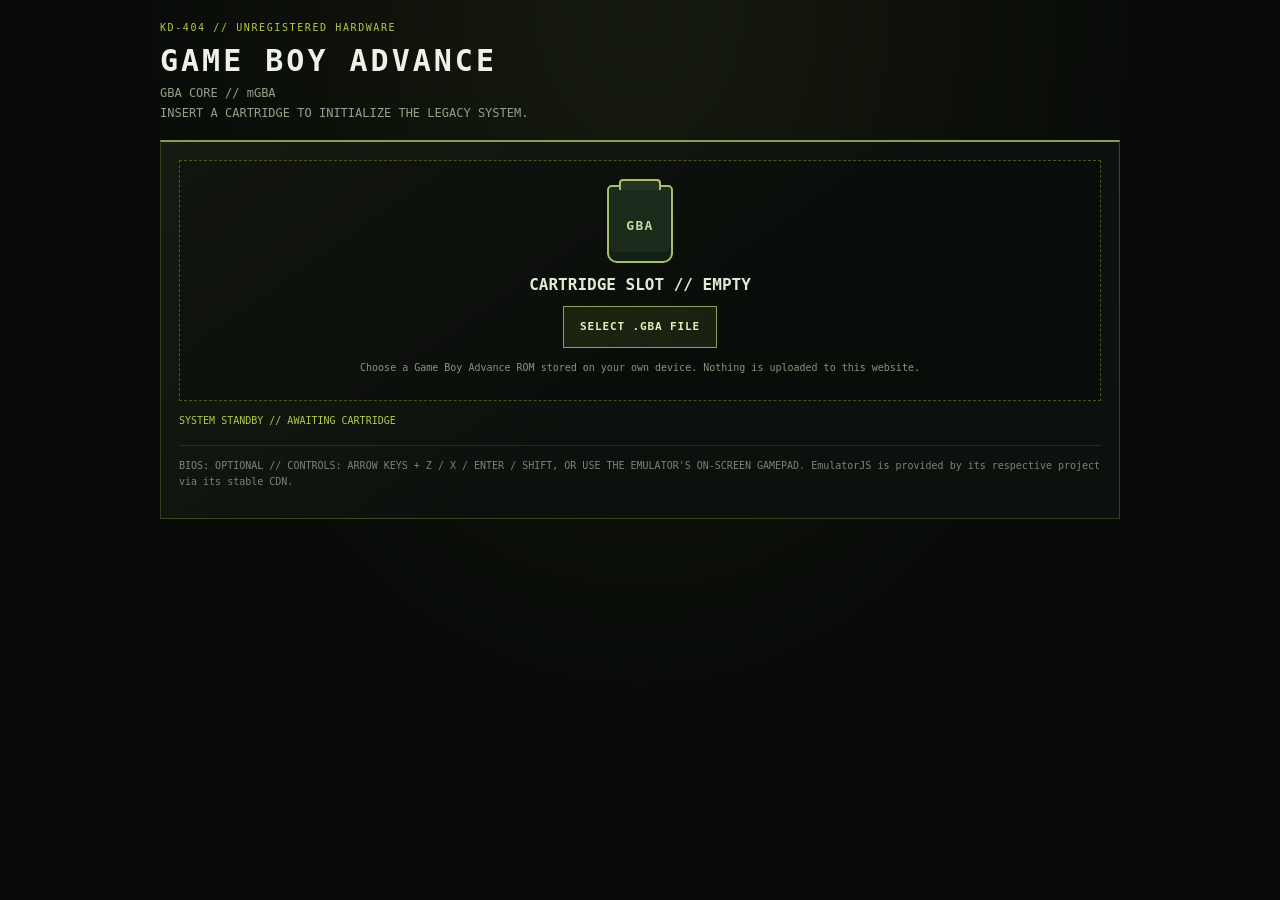
==== games/gba-player.html @ 59fcbd06 "Add local-ROM Game Boy Advance player for Sonic legacy terminal" ====
<!doctype html>
<html lang="en">
<head>
<meta charset="utf-8"><meta name="viewport" content="width=device-width,initial-scale=1"><meta name="theme-color" content="#080b08">
<title>STASIS CITY // GBA TERMINAL</title>
<style>
:root{color-scheme:dark;font-family:ui-monospace,SFMono-Regular,Consolas,monospace;background:#080b08;color:#e2e9d5}
*{box-sizing:border-box}body{margin:0;min-height:100vh;padding:16px;background:radial-gradient(ellipse at 50% 0,rgba(181,201,74,.08),transparent 55%),#080b08}.shell{max-width:960px;margin:0 auto}
.kicker{color:#b5c94a;font-size:10px;letter-spacing:.16em}h1{margin:8px 0 6px;color:#edf1e7;font-size:clamp(20px,4vw,30px);letter-spacing:.1em}.intro{margin:0 0 16px;color:#92a087;font:12px/1.65 ui-monospace,monospace}
.slot{padding:18px;border:1px solid rgba(181,201,74,.25);border-top:2px solid #879d50;background:linear-gradient(145deg,rgba(181,201,74,.06),transparent 55%),#0c110d}
.pick{display:grid;justify-items:center;gap:12px;padding:24px 14px;border:1px dashed rgba(181,201,74,.38);background:rgba(0,0,0,.22);text-align:center}
.cartridge{width:66px;height:78px;position:relative;border:2px solid #a7bd70;border-radius:5px 5px 10px 10px;background:#1c2a1c;box-shadow:inset 0 -9px 0 rgba(0,0,0,.25)}
.cartridge:before{content:"";position:absolute;left:10px;right:10px;top:-8px;height:9px;border:2px solid #a7bd70;border-bottom:0;border-radius:4px 4px 0 0;background:#263522}.cartridge:after{content:"GBA";position:absolute;left:0;right:0;top:31px;color:#c8d9a0;font-size:13px;font-weight:bold;letter-spacing:.1em}
label,button{display:inline-flex;align-items:center;justify-content:center;min-height:42px;padding:10px 16px;border:1px solid #8ba153;background:rgba(181,201,74,.1);color:#e0edbd;font:700 11px ui-monospace,monospace;letter-spacing:.08em;cursor:pointer}
label:hover,button:hover{background:#b5c94a;color:#10150d}input[type=file]{position:absolute;width:1px;height:1px;opacity:0;overflow:hidden}
.hint,.status{margin:0;color:#87947d;font-size:10px;line-height:1.65}.status{min-height:18px;margin-top:12px;color:#b5c94a}
#game{display:none;width:100%;height:min(68vh,650px);min-height:440px;margin-top:14px;background:#000}#eject{display:none;margin-top:12px}
.warning{margin-top:14px;padding-top:12px;border-top:1px solid rgba(181,201,74,.16);color:#788574;font-size:10px;line-height:1.6}
@media(max-width:600px){body{padding:10px}.slot{padding:11px}#game{min-height:500px;height:65vh}}
</style></head>
<body><main class="shell">
<header><span class="kicker">KD-404 // UNREGISTERED HARDWARE</span><h1>GAME BOY ADVANCE</h1><p class="intro">GBA CORE // mGBA<br>INSERT A CARTRIDGE TO INITIALIZE THE LEGACY SYSTEM.</p></header>
<section class="slot">
<div class="pick" id="picker"><div class="cartridge" aria-hidden="true"></div><strong>CARTRIDGE SLOT // EMPTY</strong><label for="rom">SELECT .GBA FILE</label><input id="rom" type="file" accept=".gba,application/octet-stream"><p class="hint">Choose a Game Boy Advance ROM stored on your own device. Nothing is uploaded to this website.</p></div>
<p class="status" id="status" role="status" aria-live="polite">SYSTEM STANDBY // AWAITING CARTRIDGE</p><div id="game"></div><button id="eject" type="button">EJECT CARTRIDGE</button>
<p class="warning">BIOS: OPTIONAL // CONTROLS: ARROW KEYS + Z / X / ENTER / SHIFT, OR USE THE EMULATOR'S ON-SCREEN GAMEPAD. EmulatorJS is provided by its respective project via its stable CDN.</p>
</section></main>
<script>
(() => {
 'use strict';
 const input=document.getElementById('rom'),picker=document.getElementById('picker'),game=document.getElementById('game'),status=document.getElementById('status'),eject=document.getElementById('eject');
 function showStatus(message,error=false){status.textContent=message;status.style.color=error?'#df8c96':'#b5c94a';}
 input.addEventListener('change',()=>{
  const file=input.files&&input.files[0];if(!file)return;
  if(!/\.gba$/i.test(file.name)){showStatus('INVALID CARTRIDGE // SELECT A .GBA FILE',true);input.value='';return;}
  if(!file.size){showStatus('EMPTY FILE // CARTRIDGE READ ERROR',true);input.value='';return;}
  picker.style.display='none';game.style.display='block';eject.style.display='inline-flex';showStatus('READING CARTRIDGE // '+file.name);
  window.EJS_player='#game';window.EJS_core='gba';window.EJS_biosUrl='';window.EJS_gameUrl=file;window.EJS_gameName=file.name.replace(/\.gba$/i,'');
  window.EJS_pathtodata='https://cdn.emulatorjs.org/stable/data/';window.EJS_startOnLoaded=true;window.EJS_color='#b5c94a';
  const loader=document.createElement('script');loader.src='https://cdn.emulatorjs.org/stable/data/loader.js';loader.async=true;
  loader.onerror=()=>showStatus('EMULATOR LOAD FAILED // CHECK THE CONNECTION AND TRY AGAIN',true);
  loader.onload=()=>showStatus('EMULATOR CORE INITIALIZED // '+file.name);
  document.body.appendChild(loader);
 });
 eject.addEventListener('click',()=>location.reload());
})();
</script></body></html>
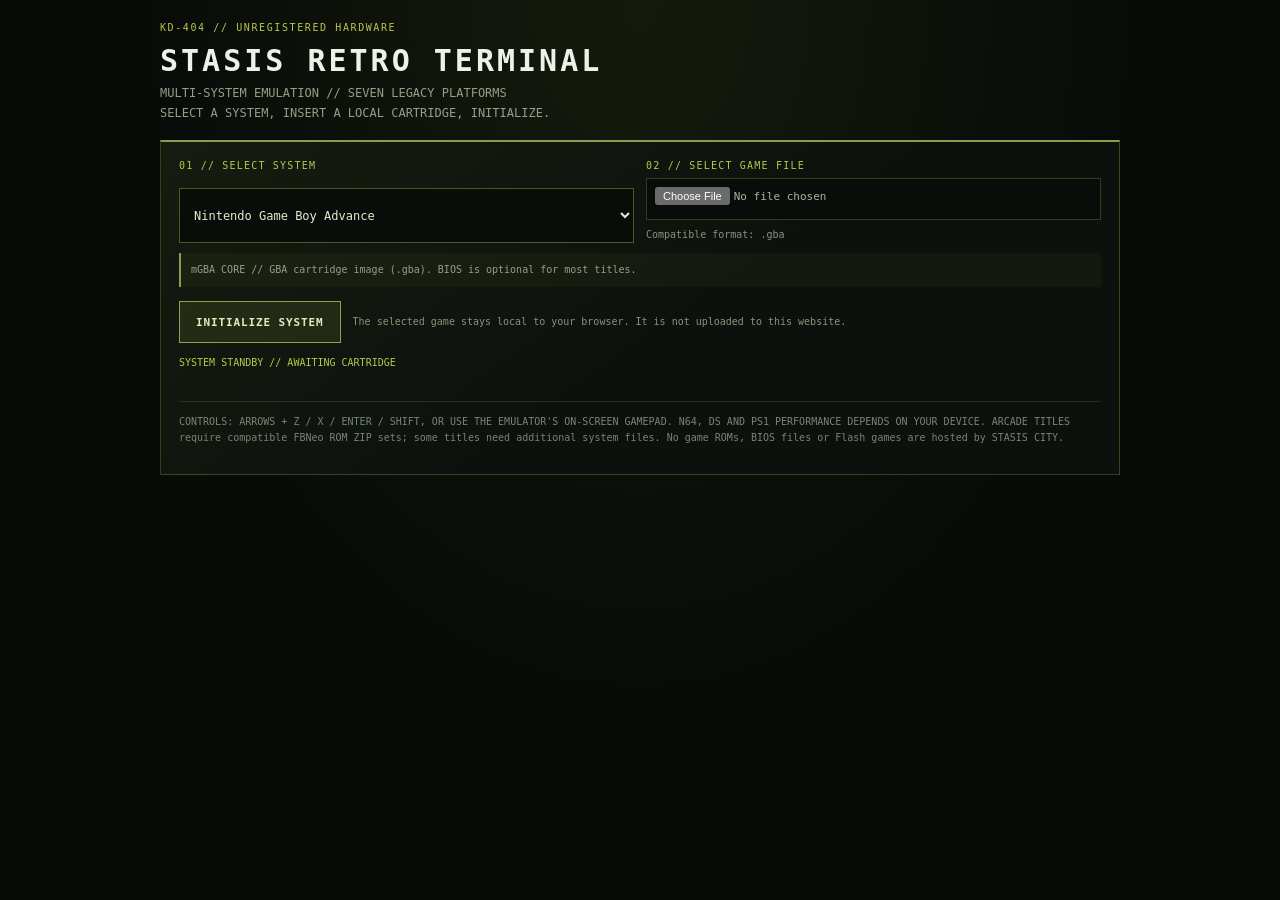
==== commit fd396e1a: "Expand GBA terminal into seven-system STASIS Retro Terminal" ====
--- a/games/gba-player.html
+++ b/games/gba-player.html
@@ -2,46 +2,91 @@
 <html lang="en">
 <head>
 <meta charset="utf-8"><meta name="viewport" content="width=device-width,initial-scale=1"><meta name="theme-color" content="#080b08">
-<title>STASIS CITY // GBA TERMINAL</title>
+<title>STASIS CITY // RETRO TERMINAL</title>
 <style>
 :root{color-scheme:dark;font-family:ui-monospace,SFMono-Regular,Consolas,monospace;background:#080b08;color:#e2e9d5}
-*{box-sizing:border-box}body{margin:0;min-height:100vh;padding:16px;background:radial-gradient(ellipse at 50% 0,rgba(181,201,74,.08),transparent 55%),#080b08}.shell{max-width:960px;margin:0 auto}
-.kicker{color:#b5c94a;font-size:10px;letter-spacing:.16em}h1{margin:8px 0 6px;color:#edf1e7;font-size:clamp(20px,4vw,30px);letter-spacing:.1em}.intro{margin:0 0 16px;color:#92a087;font:12px/1.65 ui-monospace,monospace}
+*{box-sizing:border-box}
+body{margin:0;min-height:100vh;padding:16px;background:radial-gradient(ellipse at 50% 0,rgba(181,201,74,.08),transparent 55%),#080b08}
+.shell{max-width:960px;margin:0 auto}
+.kicker{color:#b5c94a;font-size:10px;letter-spacing:.16em}
+h1{margin:8px 0 6px;color:#edf1e7;font-size:clamp(20px,4vw,30px);letter-spacing:.1em}
+.intro{margin:0 0 16px;color:#92a087;font:12px/1.65 ui-monospace,monospace}
 .slot{padding:18px;border:1px solid rgba(181,201,74,.25);border-top:2px solid #879d50;background:linear-gradient(145deg,rgba(181,201,74,.06),transparent 55%),#0c110d}
-.pick{display:grid;justify-items:center;gap:12px;padding:24px 14px;border:1px dashed rgba(181,201,74,.38);background:rgba(0,0,0,.22);text-align:center}
-.cartridge{width:66px;height:78px;position:relative;border:2px solid #a7bd70;border-radius:5px 5px 10px 10px;background:#1c2a1c;box-shadow:inset 0 -9px 0 rgba(0,0,0,.25)}
-.cartridge:before{content:"";position:absolute;left:10px;right:10px;top:-8px;height:9px;border:2px solid #a7bd70;border-bottom:0;border-radius:4px 4px 0 0;background:#263522}.cartridge:after{content:"GBA";position:absolute;left:0;right:0;top:31px;color:#c8d9a0;font-size:13px;font-weight:bold;letter-spacing:.1em}
-label,button{display:inline-flex;align-items:center;justify-content:center;min-height:42px;padding:10px 16px;border:1px solid #8ba153;background:rgba(181,201,74,.1);color:#e0edbd;font:700 11px ui-monospace,monospace;letter-spacing:.08em;cursor:pointer}
-label:hover,button:hover{background:#b5c94a;color:#10150d}input[type=file]{position:absolute;width:1px;height:1px;opacity:0;overflow:hidden}
-.hint,.status{margin:0;color:#87947d;font-size:10px;line-height:1.65}.status{min-height:18px;margin-top:12px;color:#b5c94a}
-#game{display:none;width:100%;height:min(68vh,650px);min-height:440px;margin-top:14px;background:#000}#eject{display:none;margin-top:12px}
+.form-grid{display:grid;grid-template-columns:minmax(0,1fr) minmax(0,1fr);gap:12px}
+.field{display:grid;gap:7px;min-width:0}
+.field>span{color:#b5c94a;font-size:10px;letter-spacing:.12em}
+select{width:100%;min-height:44px;padding:10px;color:#e4edcf;background:#080d09;border:1px solid rgba(181,201,74,.4);font:12px ui-monospace,monospace}
+input[type=file]{width:100%;min-height:42px;padding:8px;color:#aab79a;background:#080d09;border:1px solid rgba(181,201,74,.25);font:11px ui-monospace,monospace}
+.hint,.status{margin:0;color:#87947d;font-size:10px;line-height:1.65}
+.system-note{min-height:34px;margin-top:10px;padding:9px 10px;border-left:2px solid #879d50;background:rgba(181,201,74,.045);color:#93a186;font-size:10px;line-height:1.6}
+#bios-field{display:none;margin-top:12px}
+.actions{display:flex;align-items:center;gap:12px;flex-wrap:wrap;margin-top:14px}
+button{display:inline-flex;align-items:center;justify-content:center;min-height:42px;padding:10px 16px;border:1px solid #8ba153;background:rgba(181,201,74,.1);color:#e0edbd;font:700 11px ui-monospace,monospace;letter-spacing:.08em;cursor:pointer}
+button:hover{background:#b5c94a;color:#10150d}
+#game{display:none;width:100%;height:min(68vh,650px);min-height:440px;margin-top:14px;background:#000}
+#eject{display:none}
+.status{min-height:18px;margin-top:12px;color:#b5c94a}
 .warning{margin-top:14px;padding-top:12px;border-top:1px solid rgba(181,201,74,.16);color:#788574;font-size:10px;line-height:1.6}
-@media(max-width:600px){body{padding:10px}.slot{padding:11px}#game{min-height:500px;height:65vh}}
+@media(max-width:600px){body{padding:10px}.slot{padding:11px}.form-grid{grid-template-columns:1fr}#game{min-height:500px;height:65vh}.actions{align-items:stretch;flex-direction:column}.actions button{width:100%}}
 </style></head>
 <body><main class="shell">
-<header><span class="kicker">KD-404 // UNREGISTERED HARDWARE</span><h1>GAME BOY ADVANCE</h1><p class="intro">GBA CORE // mGBA<br>INSERT A CARTRIDGE TO INITIALIZE THE LEGACY SYSTEM.</p></header>
+<header><span class="kicker">KD-404 // UNREGISTERED HARDWARE</span><h1>STASIS RETRO TERMINAL</h1><p class="intro">MULTI-SYSTEM EMULATION // SEVEN LEGACY PLATFORMS<br>SELECT A SYSTEM, INSERT A LOCAL CARTRIDGE, INITIALIZE.</p></header>
 <section class="slot">
-<div class="pick" id="picker"><div class="cartridge" aria-hidden="true"></div><strong>CARTRIDGE SLOT // EMPTY</strong><label for="rom">SELECT .GBA FILE</label><input id="rom" type="file" accept=".gba,application/octet-stream"><p class="hint">Choose a Game Boy Advance ROM stored on your own device. Nothing is uploaded to this website.</p></div>
-<p class="status" id="status" role="status" aria-live="polite">SYSTEM STANDBY // AWAITING CARTRIDGE</p><div id="game"></div><button id="eject" type="button">EJECT CARTRIDGE</button>
-<p class="warning">BIOS: OPTIONAL // CONTROLS: ARROW KEYS + Z / X / ENTER / SHIFT, OR USE THE EMULATOR'S ON-SCREEN GAMEPAD. EmulatorJS is provided by its respective project via its stable CDN.</p>
+<div id="setup">
+ <div class="form-grid">
+  <label class="field"><span>01 // SELECT SYSTEM</span><select id="system">
+   <option value="gba">Nintendo Game Boy Advance</option>
+   <option value="nds">Nintendo DS</option>
+   <option value="snes">Super Nintendo / SNES</option>
+   <option value="n64">Nintendo 64</option>
+   <option value="psx">Sony PlayStation</option>
+   <option value="segaMD">SEGA Mega Drive / Genesis</option>
+   <option value="arcade">Arcade / FBNeo</option>
+  </select></label>
+  <label class="field"><span>02 // SELECT GAME FILE</span><input id="rom" type="file" accept=".gba"><small class="hint" id="file-hint">Compatible format: .gba</small></label>
+ </div>
+ <div class="system-note" id="system-note" aria-live="polite">mGBA CORE // GBA cartridge image (.gba).</div>
+ <label class="field" id="bios-field"><span>OPTIONAL // PLAYSTATION BIOS</span><input id="bios" type="file" accept=".bin,.rom"><small class="hint">Only select a BIOS file you are legally entitled to use. Some PS1 games may need one for compatibility.</small></label>
+ <div class="actions"><button id="launch" type="button">INITIALIZE SYSTEM</button><span class="hint">The selected game stays local to your browser. It is not uploaded to this website.</span></div>
+</div>
+<p class="status" id="status" role="status" aria-live="polite">SYSTEM STANDBY // AWAITING CARTRIDGE</p>
+<div id="game"></div>
+<div class="actions"><button id="eject" type="button">EJECT & SELECT ANOTHER SYSTEM</button></div>
+<p class="warning">CONTROLS: ARROWS + Z / X / ENTER / SHIFT, OR USE THE EMULATOR'S ON-SCREEN GAMEPAD. N64, DS AND PS1 PERFORMANCE DEPENDS ON YOUR DEVICE. ARCADE TITLES require compatible FBNeo ROM ZIP sets; some titles need additional system files. No game ROMs, BIOS files or Flash games are hosted by STASIS CITY.</p>
 </section></main>
 <script>
 (() => {
  'use strict';
- const input=document.getElementById('rom'),picker=document.getElementById('picker'),game=document.getElementById('game'),status=document.getElementById('status'),eject=document.getElementById('eject');
+ const $=id=>document.getElementById(id);
+ const system=$('system'),rom=$('rom'),bios=$('bios'),biosField=$('bios-field'),hint=$('file-hint'),note=$('system-note'),status=$('status'),setup=$('setup'),game=$('game'),launch=$('launch'),eject=$('eject');
+ const systems={
+  gba:{name:'GAME BOY ADVANCE',core:'gba',ext:['gba'],accept:'.gba',detail:'mGBA CORE // GBA cartridge image (.gba). BIOS is optional for most titles.'},
+  nds:{name:'NINTENDO DS',core:'nds',ext:['nds'],accept:'.nds',detail:'MELONDS CORE // Nintendo DS game image (.nds). Dual-screen layout and touch input vary by title and device.'},
+  snes:{name:'SUPER NINTENDO',core:'snes',ext:['sfc','smc'],accept:'.sfc,.smc',detail:'SNES9X CORE // Super Nintendo image (.sfc, .smc).'},
+  n64:{name:'NINTENDO 64',core:'n64',ext:['z64','n64','v64'],accept:'.z64,.n64,.v64',detail:'MUPEN64PLUS NEXT CORE // N64 image (.z64, .n64, .v64). 3D performance depends heavily on device hardware.'},
+  psx:{name:'PLAYSTATION',core:'psx',ext:['chd','pbp','iso','bin','img'],accept:'.chd,.pbp,.iso,.bin,.img',detail:'PCSX-REARMED CORE // Prefer single-file .chd, .pbp or .iso images. Multi-file .cue sets are not supported by this single-file picker.'},
+  segaMD:{name:'SEGA MEGA DRIVE',core:'segaMD',ext:['md','gen','smd','bin'],accept:'.md,.gen,.smd,.bin',detail:'GENESIS PLUS GX CORE // Mega Drive / Genesis cartridge image (.md, .gen, .smd, .bin).'},
+  arcade:{name:'ARCADE',core:'arcade',ext:['zip'],accept:'.zip',detail:'FBNEO CORE // Choose a compatible arcade ROM set as a .zip file. Keep each game in its original supported set; some games require a matching BIOS ZIP.'}
+ };
  function showStatus(message,error=false){status.textContent=message;status.style.color=error?'#df8c96':'#b5c94a';}
- input.addEventListener('change',()=>{
-  const file=input.files&&input.files[0];if(!file)return;
-  if(!/\.gba$/i.test(file.name)){showStatus('INVALID CARTRIDGE // SELECT A .GBA FILE',true);input.value='';return;}
-  if(!file.size){showStatus('EMPTY FILE // CARTRIDGE READ ERROR',true);input.value='';return;}
-  picker.style.display='none';game.style.display='block';eject.style.display='inline-flex';showStatus('READING CARTRIDGE // '+file.name);
-  window.EJS_player='#game';window.EJS_core='gba';window.EJS_biosUrl='';window.EJS_gameUrl=file;window.EJS_gameName=file.name.replace(/\.gba$/i,'');
-  window.EJS_pathtodata='https://cdn.emulatorjs.org/stable/data/';window.EJS_startOnLoaded=true;window.EJS_color='#b5c94a';
+ function updateSystem(){const cfg=systems[system.value];rom.value='';rom.accept=cfg.accept;hint.textContent='Compatible format: '+cfg.ext.map(x=>'.'+x).join(', ');note.textContent=cfg.detail;biosField.style.display=system.value==='psx'?'grid':'none';}
+ system.addEventListener('change',updateSystem);
+ launch.addEventListener('click',()=>{
+  const cfg=systems[system.value],file=rom.files&&rom.files[0],biosFile=bios.files&&bios.files[0];
+  if(!file){showStatus('NO GAME FILE SELECTED // INSERT A CARTRIDGE',true);return;}
+  const ext=file.name.split('.').pop().toLowerCase();
+  if(!cfg.ext.includes(ext)){showStatus('FORMAT MISMATCH // '+cfg.ext.map(x=>'.'+x).join(' / '),true);return;}
+  if(!file.size){showStatus('EMPTY FILE // CARTRIDGE READ ERROR',true);return;}
+  setup.style.display='none';game.style.display='block';eject.style.display='inline-flex';launch.disabled=true;
+  showStatus('INITIALIZING '+cfg.name+' // '+file.name);
+  window.EJS_player='#game';window.EJS_core=cfg.core;window.EJS_biosUrl=biosFile||'';window.EJS_gameUrl=file;window.EJS_gameName=file.name.replace(/\.[^.]+$/,'');
+  window.EJS_pathtodata='https://cdn.emulatorjs.org/stable/data/';window.EJS_startOnLoaded=true;window.EJS_color='#b5c94a';window.EJS_threads=false;
+  window.EJS_ready=()=>showStatus('CORE READY // '+cfg.name+' // '+file.name);
   const loader=document.createElement('script');loader.src='https://cdn.emulatorjs.org/stable/data/loader.js';loader.async=true;
   loader.onerror=()=>showStatus('EMULATOR LOAD FAILED // CHECK THE CONNECTION AND TRY AGAIN',true);
-  loader.onload=()=>showStatus('EMULATOR CORE INITIALIZED // '+file.name);
   document.body.appendChild(loader);
  });
  eject.addEventListener('click',()=>location.reload());
+ updateSystem();
 })();
 </script></body></html>
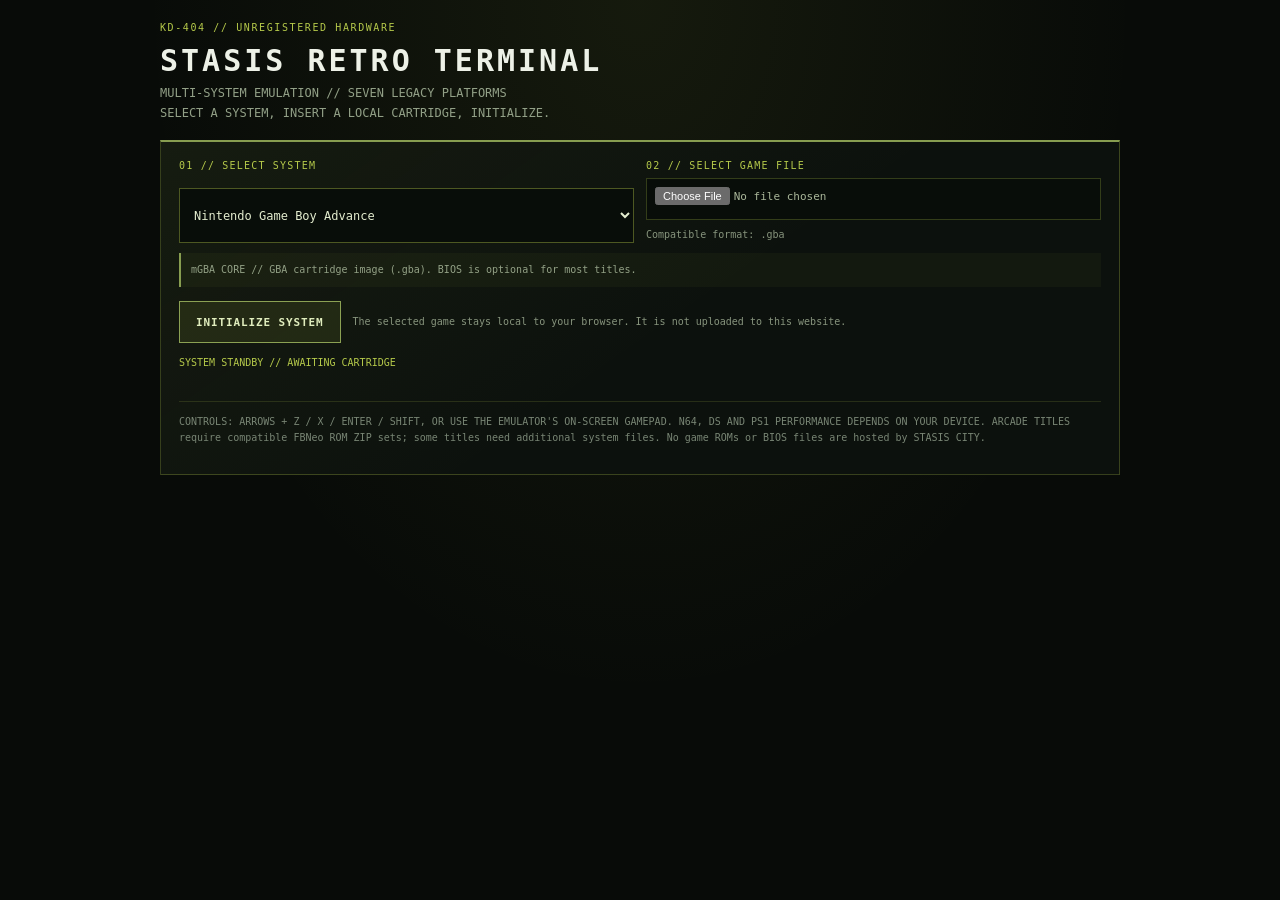
==== commit f10eee5e: "Finalize local BIOS URL handling and keep Flash out of the retro terminal" ====
--- a/games/gba-player.html
+++ b/games/gba-player.html
@@ -52,7 +52,7 @@
 <p class="status" id="status" role="status" aria-live="polite">SYSTEM STANDBY // AWAITING CARTRIDGE</p>
 <div id="game"></div>
 <div class="actions"><button id="eject" type="button">EJECT & SELECT ANOTHER SYSTEM</button></div>
-<p class="warning">CONTROLS: ARROWS + Z / X / ENTER / SHIFT, OR USE THE EMULATOR'S ON-SCREEN GAMEPAD. N64, DS AND PS1 PERFORMANCE DEPENDS ON YOUR DEVICE. ARCADE TITLES require compatible FBNeo ROM ZIP sets; some titles need additional system files. No game ROMs, BIOS files or Flash games are hosted by STASIS CITY.</p>
+<p class="warning">CONTROLS: ARROWS + Z / X / ENTER / SHIFT, OR USE THE EMULATOR'S ON-SCREEN GAMEPAD. N64, DS AND PS1 PERFORMANCE DEPENDS ON YOUR DEVICE. ARCADE TITLES require compatible FBNeo ROM ZIP sets; some titles need additional system files. No game ROMs or BIOS files are hosted by STASIS CITY.</p>
 </section></main>
 <script>
 (() => {
@@ -79,7 +79,7 @@
   if(!file.size){showStatus('EMPTY FILE // CARTRIDGE READ ERROR',true);return;}
   setup.style.display='none';game.style.display='block';eject.style.display='inline-flex';launch.disabled=true;
   showStatus('INITIALIZING '+cfg.name+' // '+file.name);
-  window.EJS_player='#game';window.EJS_core=cfg.core;window.EJS_biosUrl=biosFile||'';window.EJS_gameUrl=file;window.EJS_gameName=file.name.replace(/\.[^.]+$/,'');
+  window.EJS_player='#game';window.EJS_core=cfg.core;window.EJS_biosUrl=biosFile?URL.createObjectURL(biosFile):'';window.EJS_gameUrl=file;window.EJS_gameName=file.name.replace(/\.[^.]+$/,'');
   window.EJS_pathtodata='https://cdn.emulatorjs.org/stable/data/';window.EJS_startOnLoaded=true;window.EJS_color='#b5c94a';window.EJS_threads=false;
   window.EJS_ready=()=>showStatus('CORE READY // '+cfg.name+' // '+file.name);
   const loader=document.createElement('script');loader.src='https://cdn.emulatorjs.org/stable/data/loader.js';loader.async=true;
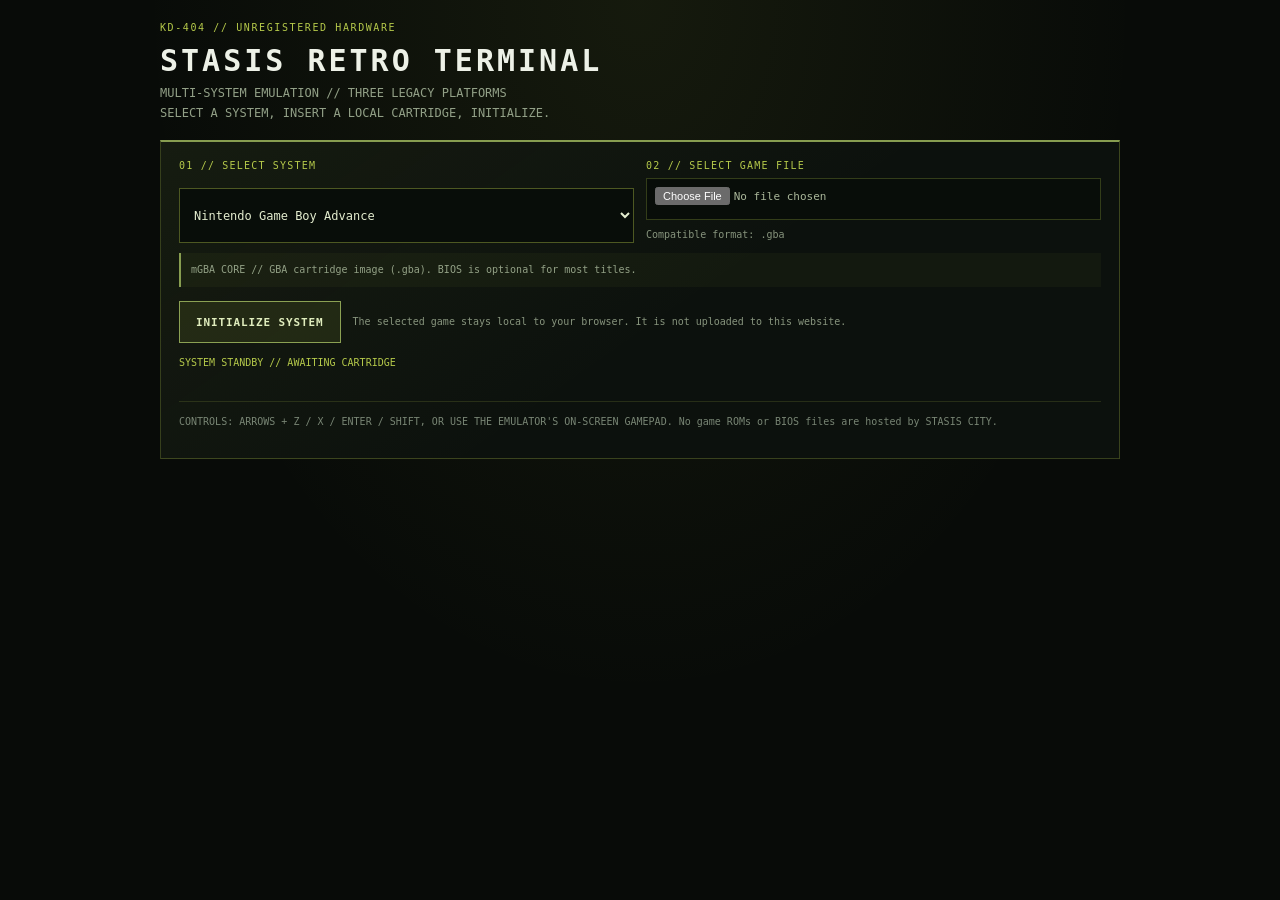
==== commit c6fc0e99: "Reduce retro terminal to three BIOS-free systems" ====
--- a/games/gba-player.html
+++ b/games/gba-player.html
@@ -30,56 +30,47 @@
 @media(max-width:600px){body{padding:10px}.slot{padding:11px}.form-grid{grid-template-columns:1fr}#game{min-height:500px;height:65vh}.actions{align-items:stretch;flex-direction:column}.actions button{width:100%}}
 </style></head>
 <body><main class="shell">
-<header><span class="kicker">KD-404 // UNREGISTERED HARDWARE</span><h1>STASIS RETRO TERMINAL</h1><p class="intro">MULTI-SYSTEM EMULATION // SEVEN LEGACY PLATFORMS<br>SELECT A SYSTEM, INSERT A LOCAL CARTRIDGE, INITIALIZE.</p></header>
+<header><span class="kicker">KD-404 // UNREGISTERED HARDWARE</span><h1>STASIS RETRO TERMINAL</h1><p class="intro">MULTI-SYSTEM EMULATION // THREE LEGACY PLATFORMS<br>SELECT A SYSTEM, INSERT A LOCAL CARTRIDGE, INITIALIZE.</p></header>
 <section class="slot">
 <div id="setup">
  <div class="form-grid">
   <label class="field"><span>01 // SELECT SYSTEM</span><select id="system">
    <option value="gba">Nintendo Game Boy Advance</option>
-   <option value="nds">Nintendo DS</option>
    <option value="snes">Super Nintendo / SNES</option>
-   <option value="n64">Nintendo 64</option>
-   <option value="psx">Sony PlayStation</option>
    <option value="segaMD">SEGA Mega Drive / Genesis</option>
-   <option value="arcade">Arcade / FBNeo</option>
   </select></label>
   <label class="field"><span>02 // SELECT GAME FILE</span><input id="rom" type="file" accept=".gba"><small class="hint" id="file-hint">Compatible format: .gba</small></label>
  </div>
  <div class="system-note" id="system-note" aria-live="polite">mGBA CORE // GBA cartridge image (.gba).</div>
- <label class="field" id="bios-field"><span>OPTIONAL // PLAYSTATION BIOS</span><input id="bios" type="file" accept=".bin,.rom"><small class="hint">Only select a BIOS file you are legally entitled to use. Some PS1 games may need one for compatibility.</small></label>
- <div class="actions"><button id="launch" type="button">INITIALIZE SYSTEM</button><span class="hint">The selected game stays local to your browser. It is not uploaded to this website.</span></div>
+  <div class="actions"><button id="launch" type="button">INITIALIZE SYSTEM</button><span class="hint">The selected game stays local to your browser. It is not uploaded to this website.</span></div>
 </div>
 <p class="status" id="status" role="status" aria-live="polite">SYSTEM STANDBY // AWAITING CARTRIDGE</p>
 <div id="game"></div>
 <div class="actions"><button id="eject" type="button">EJECT & SELECT ANOTHER SYSTEM</button></div>
-<p class="warning">CONTROLS: ARROWS + Z / X / ENTER / SHIFT, OR USE THE EMULATOR'S ON-SCREEN GAMEPAD. N64, DS AND PS1 PERFORMANCE DEPENDS ON YOUR DEVICE. ARCADE TITLES require compatible FBNeo ROM ZIP sets; some titles need additional system files. No game ROMs or BIOS files are hosted by STASIS CITY.</p>
+<p class="warning">CONTROLS: ARROWS + Z / X / ENTER / SHIFT, OR USE THE EMULATOR'S ON-SCREEN GAMEPAD.  No game ROMs or BIOS files are hosted by STASIS CITY.</p>
 </section></main>
 <script>
 (() => {
  'use strict';
  const $=id=>document.getElementById(id);
- const system=$('system'),rom=$('rom'),bios=$('bios'),biosField=$('bios-field'),hint=$('file-hint'),note=$('system-note'),status=$('status'),setup=$('setup'),game=$('game'),launch=$('launch'),eject=$('eject');
+ const system=$('system'),rom=$('rom'),hint=$('file-hint'),note=$('system-note'),status=$('status'),setup=$('setup'),game=$('game'),launch=$('launch'),eject=$('eject');
  const systems={
   gba:{name:'GAME BOY ADVANCE',core:'gba',ext:['gba'],accept:'.gba',detail:'mGBA CORE // GBA cartridge image (.gba). BIOS is optional for most titles.'},
-  nds:{name:'NINTENDO DS',core:'nds',ext:['nds'],accept:'.nds',detail:'MELONDS CORE // Nintendo DS game image (.nds). Dual-screen layout and touch input vary by title and device.'},
   snes:{name:'SUPER NINTENDO',core:'snes',ext:['sfc','smc'],accept:'.sfc,.smc',detail:'SNES9X CORE // Super Nintendo image (.sfc, .smc).'},
-  n64:{name:'NINTENDO 64',core:'n64',ext:['z64','n64','v64'],accept:'.z64,.n64,.v64',detail:'MUPEN64PLUS NEXT CORE // N64 image (.z64, .n64, .v64). 3D performance depends heavily on device hardware.'},
-  psx:{name:'PLAYSTATION',core:'psx',ext:['chd','pbp','iso','bin','img'],accept:'.chd,.pbp,.iso,.bin,.img',detail:'PCSX-REARMED CORE // Prefer single-file .chd, .pbp or .iso images. Multi-file .cue sets are not supported by this single-file picker.'},
   segaMD:{name:'SEGA MEGA DRIVE',core:'segaMD',ext:['md','gen','smd','bin'],accept:'.md,.gen,.smd,.bin',detail:'GENESIS PLUS GX CORE // Mega Drive / Genesis cartridge image (.md, .gen, .smd, .bin).'},
-  arcade:{name:'ARCADE',core:'arcade',ext:['zip'],accept:'.zip',detail:'FBNEO CORE // Choose a compatible arcade ROM set as a .zip file. Keep each game in its original supported set; some games require a matching BIOS ZIP.'}
  };
  function showStatus(message,error=false){status.textContent=message;status.style.color=error?'#df8c96':'#b5c94a';}
- function updateSystem(){const cfg=systems[system.value];rom.value='';rom.accept=cfg.accept;hint.textContent='Compatible format: '+cfg.ext.map(x=>'.'+x).join(', ');note.textContent=cfg.detail;biosField.style.display=system.value==='psx'?'grid':'none';}
+ function updateSystem(){const cfg=systems[system.value];rom.value='';rom.accept=cfg.accept;hint.textContent='Compatible format: '+cfg.ext.map(x=>'.'+x).join(', ');note.textContent=cfg.detail;}
  system.addEventListener('change',updateSystem);
  launch.addEventListener('click',()=>{
-  const cfg=systems[system.value],file=rom.files&&rom.files[0],biosFile=bios.files&&bios.files[0];
+  const cfg=systems[system.value],file=rom.files&&rom.files[0];
   if(!file){showStatus('NO GAME FILE SELECTED // INSERT A CARTRIDGE',true);return;}
   const ext=file.name.split('.').pop().toLowerCase();
   if(!cfg.ext.includes(ext)){showStatus('FORMAT MISMATCH // '+cfg.ext.map(x=>'.'+x).join(' / '),true);return;}
   if(!file.size){showStatus('EMPTY FILE // CARTRIDGE READ ERROR',true);return;}
   setup.style.display='none';game.style.display='block';eject.style.display='inline-flex';launch.disabled=true;
   showStatus('INITIALIZING '+cfg.name+' // '+file.name);
-  window.EJS_player='#game';window.EJS_core=cfg.core;window.EJS_biosUrl=biosFile?URL.createObjectURL(biosFile):'';window.EJS_gameUrl=file;window.EJS_gameName=file.name.replace(/\.[^.]+$/,'');
+  window.EJS_player='#game';window.EJS_core=cfg.core;window.EJS_gameUrl=file;window.EJS_gameName=file.name.replace(/\.[^.]+$/,'');
   window.EJS_pathtodata='https://cdn.emulatorjs.org/stable/data/';window.EJS_startOnLoaded=true;window.EJS_color='#b5c94a';window.EJS_threads=false;
   window.EJS_ready=()=>showStatus('CORE READY // '+cfg.name+' // '+file.name);
   const loader=document.createElement('script');loader.src='https://cdn.emulatorjs.org/stable/data/loader.js';loader.async=true;
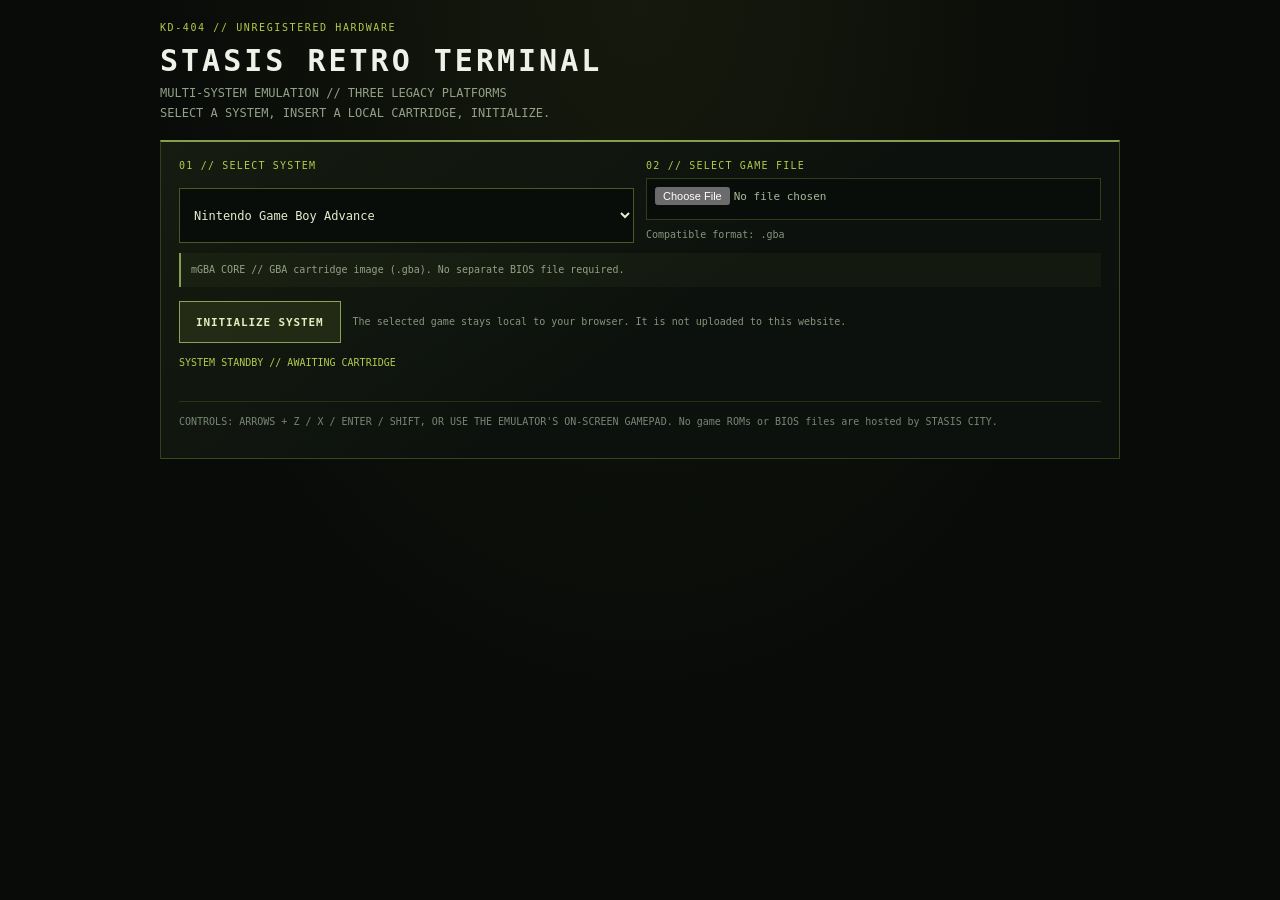
==== commit a4a8a524: "Support dedicated BIOS-free console relays" ====
--- a/games/gba-player.html
+++ b/games/gba-player.html
@@ -55,7 +55,7 @@
  const $=id=>document.getElementById(id);
  const system=$('system'),rom=$('rom'),hint=$('file-hint'),note=$('system-note'),status=$('status'),setup=$('setup'),game=$('game'),launch=$('launch'),eject=$('eject');
  const systems={
-  gba:{name:'GAME BOY ADVANCE',core:'gba',ext:['gba'],accept:'.gba',detail:'mGBA CORE // GBA cartridge image (.gba). BIOS is optional for most titles.'},
+  gba:{name:'GAME BOY ADVANCE',core:'gba',ext:['gba'],accept:'.gba',detail:'mGBA CORE // GBA cartridge image (.gba). No separate BIOS file required.'},
   snes:{name:'SUPER NINTENDO',core:'snes',ext:['sfc','smc'],accept:'.sfc,.smc',detail:'SNES9X CORE // Super Nintendo image (.sfc, .smc).'},
   segaMD:{name:'SEGA MEGA DRIVE',core:'segaMD',ext:['md','gen','smd','bin'],accept:'.md,.gen,.smd,.bin',detail:'GENESIS PLUS GX CORE // Mega Drive / Genesis cartridge image (.md, .gen, .smd, .bin).'},
  };
@@ -78,6 +78,16 @@
   document.body.appendChild(loader);
  });
  eject.addEventListener('click',()=>location.reload());
+ const requestedSystem=new URLSearchParams(window.location.search).get('system');
+ if(requestedSystem && systems[requestedSystem]){
+  system.value=requestedSystem;
+  const systemField=system.closest('label');
+  if(systemField)systemField.hidden=true;
+  const heading=document.querySelector('h1');
+  const intro=document.querySelector('.intro');
+  heading.textContent=systems[requestedSystem].name+' // PLAYER';
+  intro.innerHTML='DEDICATED CONSOLE RELAY // LOAD A LOCAL GAME FILE<br>BIOS-FREE CONFIGURATION.';
+ }
  updateSystem();
 })();
 </script></body></html>
